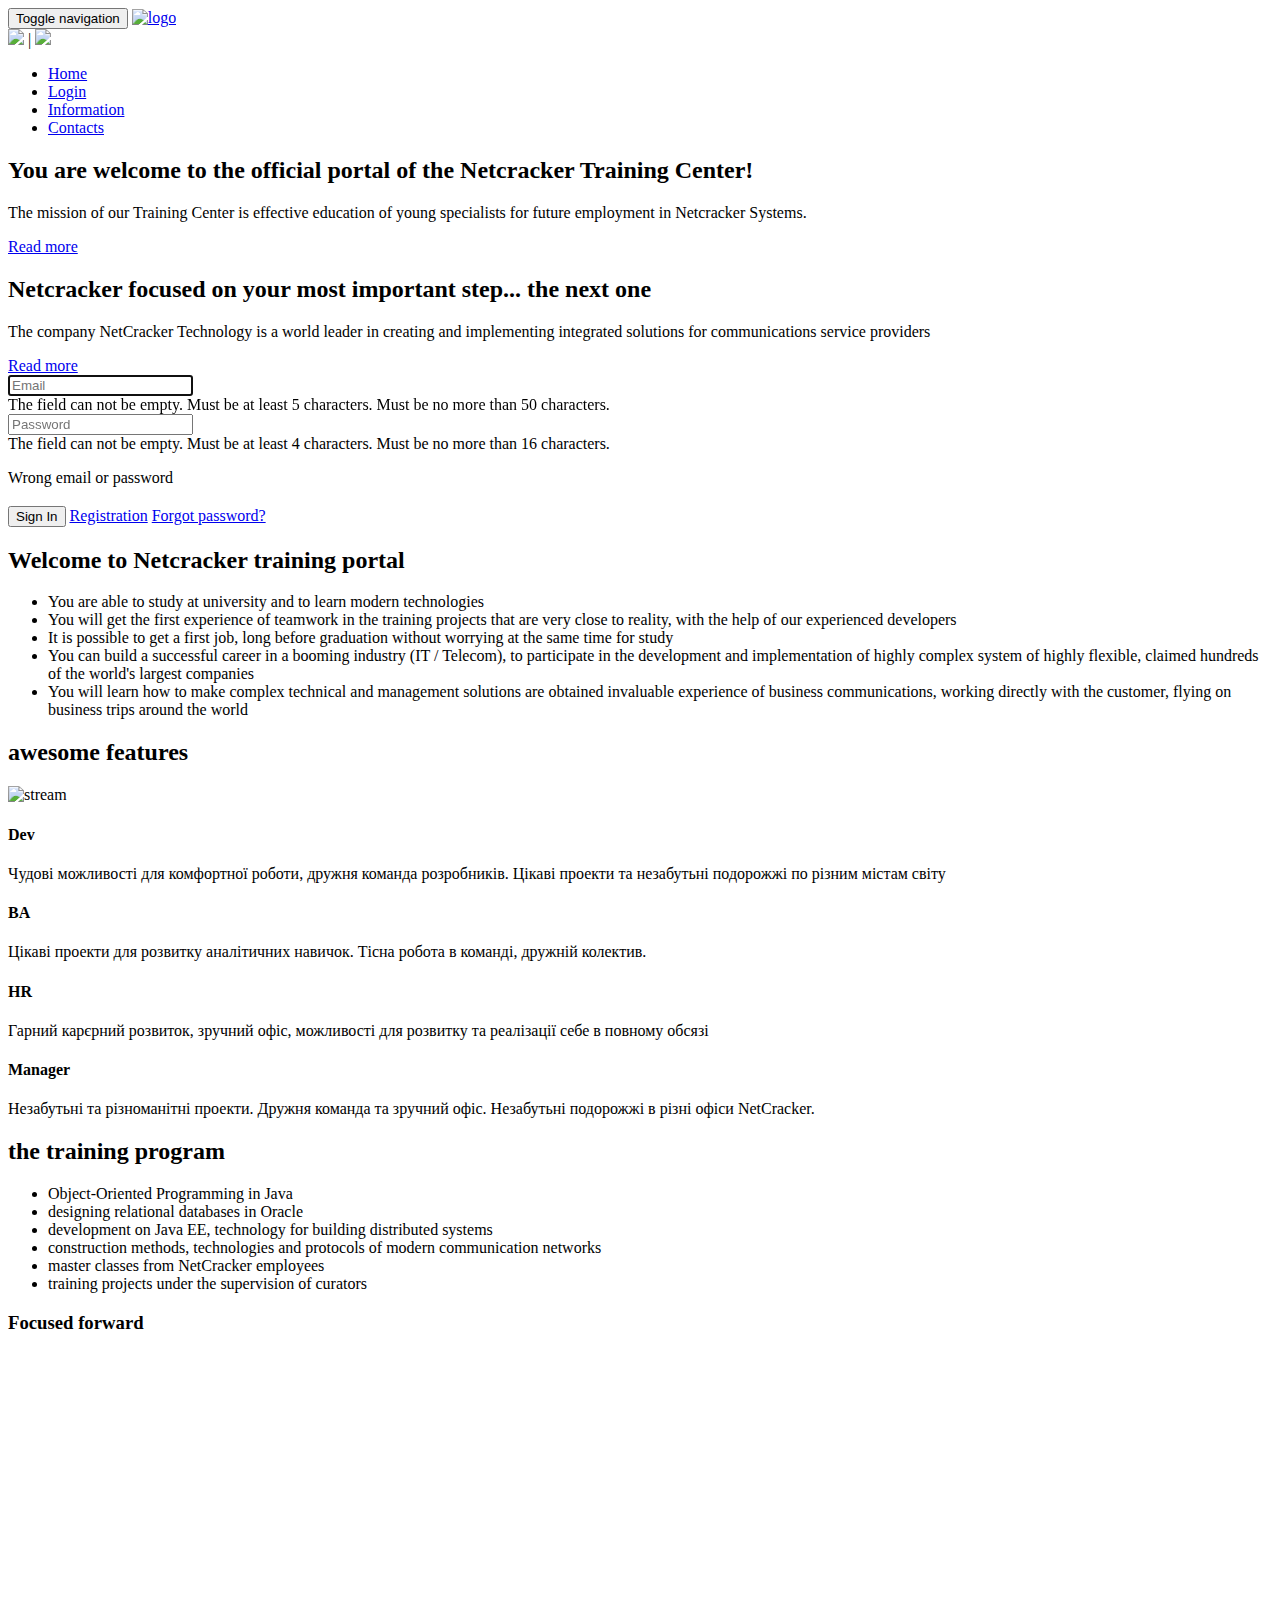
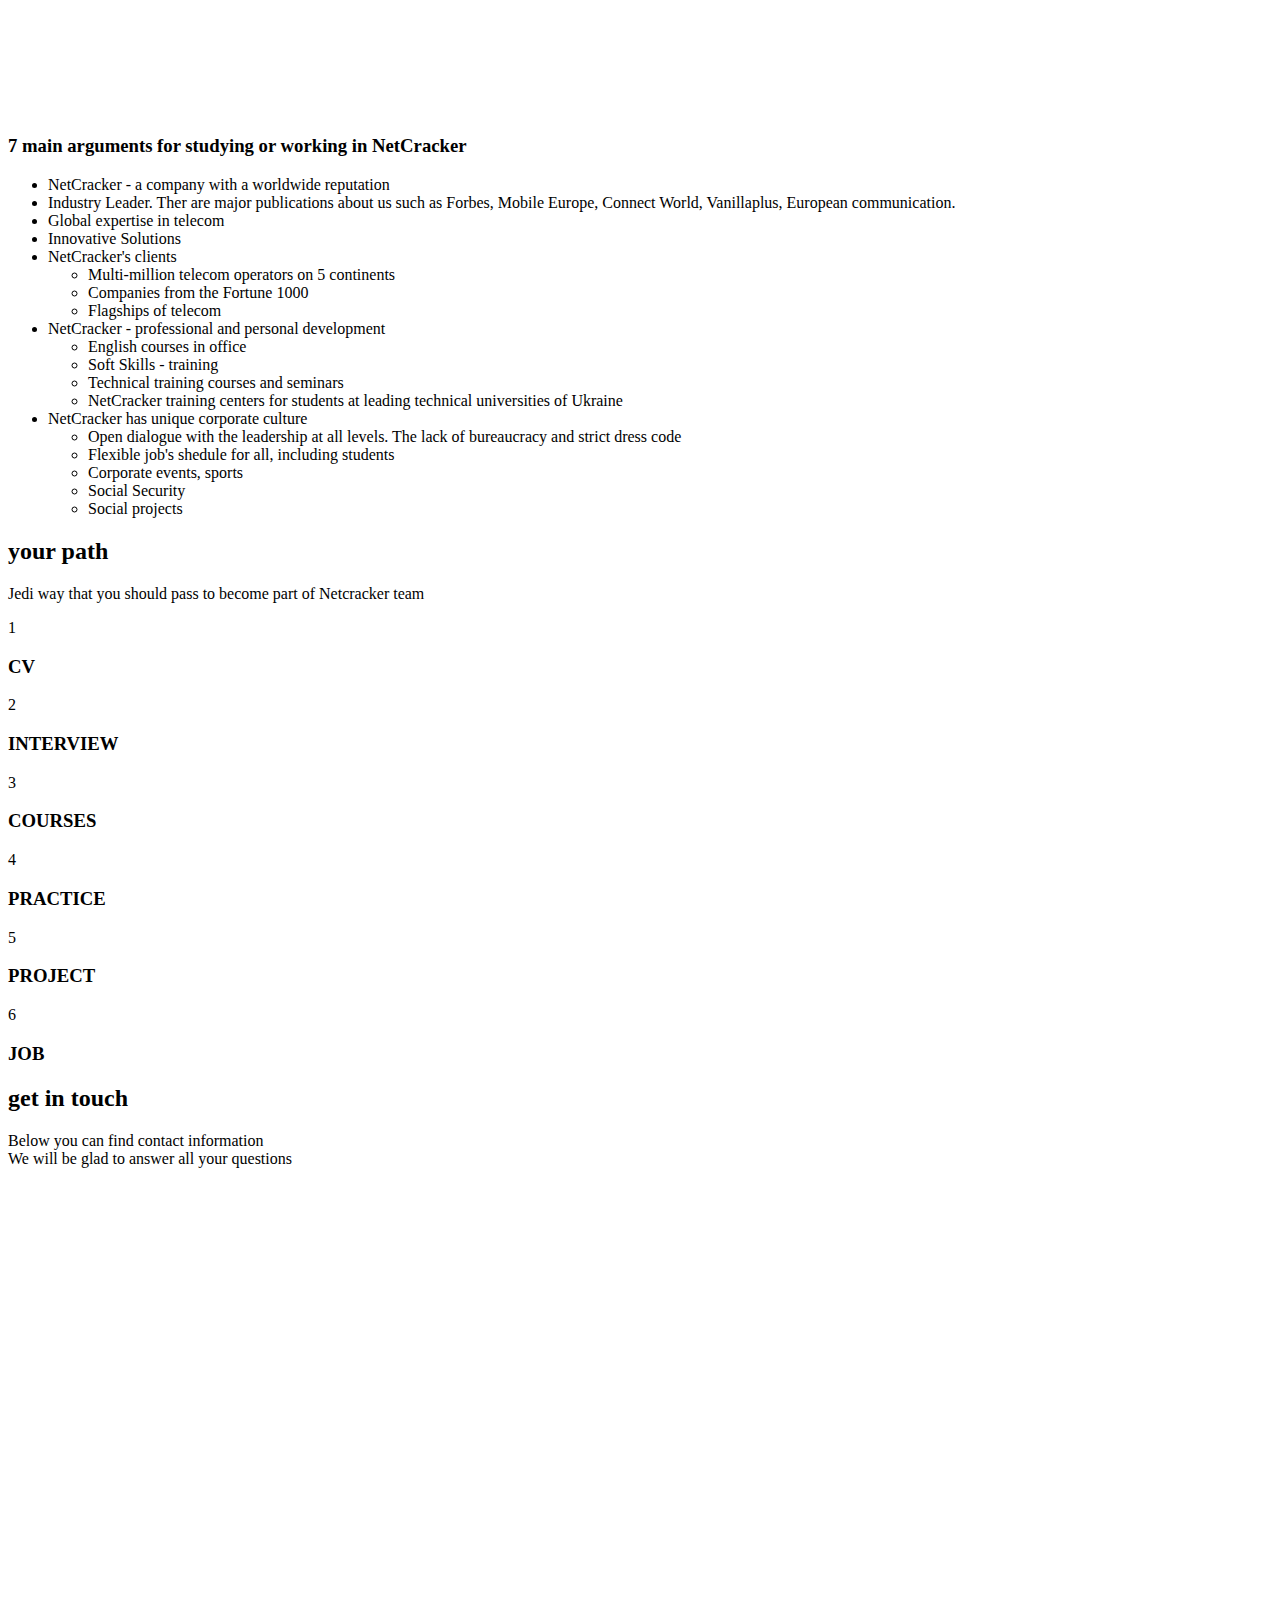
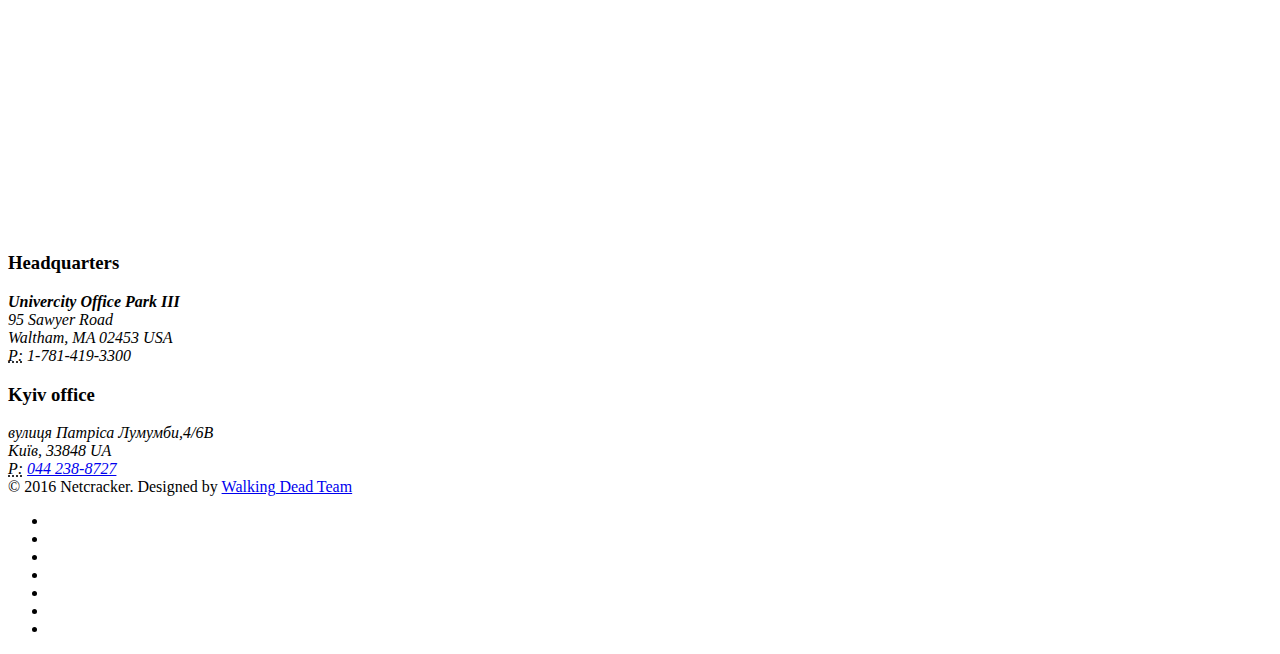
==== src/main/webapp/frontend/module/home/newMainPage/index.html @ eab8a32a "work front" ====
<!DOCTYPE html>
<html lang="en" ng-app="appMainPage">
<head>
    <meta http-equiv="Content-Type" content="text/html; charset=utf-8"/>
    <meta name="viewport" content="width=device-width, initial-scale=1.0">
    <title>Netcracker</title>
    <!--main-page-->
    <link rel="icon" type="image/png" sizes="32x32" href="/frontend/img/netcracker_icon.png"/>
    <link rel="stylesheet" type="text/css" href="/frontend/module/home/newMainPage/css/registration.css"/>
    <link href="https://fonts.googleapis.com/icon?family=Material+Icons" rel="stylesheet"/>
    <link href="/frontend/module/home/newMainPage/css/test/bootstrap.min.css" rel="stylesheet">
    <link href="/frontend/module/home/newMainPage/css/test/font-awesome.min.css" rel="stylesheet">
    <link href="/frontend/module/home/newMainPage/css/test/animate.min.css" rel="stylesheet">
    <link href="/frontend/module/home/newMainPage/css/test/owl.carousel.css" rel="stylesheet">
    <link href="/frontend/module/home/newMainPage/css/test/owl.transitions.css" rel="stylesheet">
    <link href="/frontend/module/home/newMainPage/css/test/prettyPhoto.css" rel="stylesheet">
    <link href="/frontend/module/home/newMainPage/css/test/main.css" rel="stylesheet">
    <link href="/frontend/module/home/newMainPage/css/test/responsive.css" rel="stylesheet">

    <!--[if lt IE 9]>
    <script src="/frontend/module/home/newMainPage/js/test/html5shiv.js"></script>
    <script src="/frontend/module/home/newMainPage/js/test/respond.min.js"></script>
    <![endif]-->
    <!--main-page-->
</head><!--/head-->

<style>
    .col-centered {
        float: none;
        margin: 0 auto;
    }
</style>

<body id="home" class="homepage">



<header id="header">
    <nav id="main-menu" class="navbar navbar-default navbar-fixed-top" role="banner">
        <div class="container">
            <div class="navbar-header">
                <button type="button" class="navbar-toggle" data-toggle="collapse" data-target=".navbar-collapse">
                    <span class="sr-only">Toggle navigation</span>
                    <span class="icon-bar"></span>
                    <span class="icon-bar"></span>
                    <span class="icon-bar"></span>
                </button>
                <a class="navbar-brand" style="padding: 0px;" href="/"><img src="/frontend/img/netcracker_logo2.png"
                                                                            style="width: 256px;height: 55px;"
                                                                            alt="logo"></a>
            </div>

            <div class="collapse navbar-collapse navbar-right">
                <a href="?lang=en"><img src="/frontend/img/en.png"></a> | <a href="?lang=uk"><img src="/frontend/img/ua.png"></a>
                <ul class="nav navbar-nav">
                    <li class="scroll active"><a href="#header">Home</a></li>
                    <li class="scroll"><a href="#cta">Login</a></li>
                    <li class="scroll"><a href="#about">Information</a></li>
                    <li class="scroll"><a href="#get-in-touch">Contacts</a></li>

                    <!--                    <sec:authorize access="isAuthenticated()">
                                            <li><a href="/logout">Log out</a></li>
                                        </sec:authorize>-->
                </ul>
            </div>
        </div><!--/.container-->
    </nav><!--/nav-->
</header><!--/header-->

<section id="main-slider">

    <div class="owl-carousel">
        <!--/.item-->
        <div class="item" style="background-image: url(/frontend/img/slider2.jpg);">
            <div class="slider-inner">
                <div class="container">
                    <div class="row">
                        <div class="col-sm-6">
                            <div class="carousel-content">
                                <h2>You are welcome to the official portal of the <span>Netcracker</span> Training
                                    Center! </h2>
                                <p>The mission of our Training Center is effective education of young specialists for
                                    future employment in Netcracker Systems.
                                </p>
                                <a class="btn btn-primary btn-lg" href="#about">Read more</a>
                            </div>
                        </div>
                    </div>
                </div>
            </div>
        </div>
        <!--/.item-->
        <div class="item" style="background-image: url(/frontend/img/slider1.jpg);">
            <div class="slider-inner">
                <div class="container">
                    <div class="row">
                        <div class="col-sm-6">
                            <div class="carousel-content">
                                <h2><span>Netcracker</span> focused on your most important step... the next one</h2>
                                <p>The company NetCracker Technology is a world leader in creating and implementing integrated solutions for communications service providers</p>
                                <a class="btn btn-primary btn-lg" href="#about">Read more</a>
                            </div>
                        </div>
                    </div>
                </div>
            </div>
        </div>

    </div><!--/.owl-carousel-->
</section><!--/#main-slider-->

<section id="cta" class="wow fadeIn">
    <div class="container">

        <div class="row ">
            <div class="col-lg-5 col-md-5 col-xs-12 col-sm-12 col-centered" ng-controller="authorizationController">


                <form name="authForm" role="form">
                    <div class="input-group">
                                                <span class="input-group-addon"><span
                                                        class="glyphicon glyphicon-user"></span></span>
                        <input ng-model="email" name="userEmail" class="form-control"
                               placeholder="Email"
                               required ng-minlength="5" ng-maxlength="50"
                               autofocus/>

                    </div>
                    <span ng-show="authForm.userEmail.$error.required" class="text-danger">The field can not be empty.</span>
                    <span ng-show="authForm.userEmail.$error.minlength" class="text-danger">Must be at least 5 characters.</span>
                    <span ng-show="authForm.userEmail.$error.maxlength" class="text-danger">Must be no more than 50 characters.</span>

                    <div class="input-group">
                                                <span class="input-group-addon"><span
                                                        class="glyphicon glyphicon-lock"></span></span>
                        <input ng-model="password" name="password" type="password"
                               class="form-control login-field  login-field-password"
                               placeholder="Password" ng-minlength="4" ng-maxlength="16"
                               required />
                    </div>
                    <span ng-show="authForm.password.$error.required" class="text-danger">The field can not be empty.</span>
                    <span ng-show="authForm.password.$error.minlength" class="text-danger">Must be at least 4 characters.</span>
                    <span ng-show="authForm.password.$error.maxlength" class="text-danger">Must be no more than 16 characters.</span>

                    <div ng-show="errorcredential">
                        <p class="alert-danger">Wrong email or password</p>
                    </div>
                    <!--
                                            <div>
                                                <p class="text-danger" ng-show="authsuccess">Authorisation Error</p>

                                                <div class="col-md-6 col-xs-8">
                                                    <a ng-click="recoverPassword()">Forget your password?</a>
                                                </div>
                                                <div class="col-md-6 col-xs-4">
                                                    <a ng-click="registration()">Register me</a>
                                                </div>
                                            </div>

                    -->
                    <button  style="margin-top: 3px;"
                             class="btn btn-lg btn-primary btn-block signbtn" type="submit" value="go" ng-disabled="authForm.$invalid"
                             ng-click="login()">Sign In
                    </button>



                    <a href="#slideDown" type="button" style="margin-top: 3px;"
                       class="btn btn-lg btn-primary btn-block regbut" >
                        Registration</a>

                    <a href="#slideForgotPass" class="passRec">Forgot password?</a>
                </form>



            </div>
        </div>

        <div class="col-lg-5 col-md-7 col-sm-12 col-xs-12 col-centered">
            <div id="slideDown"  style="display: none;" ng-controller="registrationController">
                <form name="registrationForm" role="form" style="margin-left: auto; margin-right: auto;">
                    <div id="messageRegistration"></div>
                    <div class="row container-fluid reg-head">
                        <div class="col-lg-6 col-md-8 col-sm-9 col-xs-9">
                            <h3 class="form-signin-heading">Registration</h3>
                        </div>
                        <div class="col-lg-6 col-md-4 col-sm-3 col-xs-3 closeClass" style="padding-top: 13px; color: rgb(110, 150, 190);">
                            <i class="material-icons closeico"><span class="closebtn">keyboard_arrow_up</span></i>
                        </div>
                    </div>

                    <div class="input-group">
                                                <span class="input-group-addon"><span
                                                        class="glyphicon glyphicon-user"></span></span>
                        <input ng-model="firstName" name="firstName" type="text" class="form-control"
                               ng-maxlength="15"
                               ng-minlength="2" ng-pattern="/^\w+$/" placeholder="First name" required
                               autofocus/>
                    </div>
                    <span ng-show="registrationForm.firstName.$error.required" class="text-danger">The field can not be empty.</span>
                    <span ng-show="registrationForm.firstName.$error.minlength" class="text-danger">Must be at least 2 characters.</span>
                    <span ng-show="registrationForm.firstName.$error.maxlength" class="text-danger">Password should be no more than 15 characters.</span>
                    <span ng-show="registrationForm.firstName.$error.pattern" class="text-danger">Can contain only numbers, letters and underscore(_).</span>
                    <div class="input-group">
                                                <span class="input-group-addon"><span
                                                        class="glyphicon glyphicon-user"></span></span>
                        <input ng-model="secondName" type="text" name="secondName" class="form-control"
                               ng-maxlength="15"
                               ng-minlength="2" ng-pattern="/^\w+$/" placeholder="Second name" required
                               autofocus/>
                    </div>
                    <span ng-show="registrationForm.secondName.$error.required" class="text-danger">The field can not be empty.</span>
                    <span ng-show="registrationForm.secondName.$error.minlength" class="text-danger">Must be at least 2 characters.</span>
                    <span ng-show="registrationForm.secondName.$error.maxlength" class="text-danger">Password should be no more than 15 characters.</span>
                    <span ng-show="registrationForm.secondName.$error.pattern" class="text-danger">Can contain only numbers, letters and underscore(_).</span>
                    <div class="input-group">
                                                <span class="input-group-addon"><span
                                                        class="glyphicon glyphicon-user"></span></span>
                        <input ng-model="lastName" name="lastName" type="text" class="form-control"
                               ng-maxlength="15" ng-minlength="2" ng-pattern="/^\w+$/"
                               placeholder="Last name" required autofocus/>
                    </div>
                    <span ng-show="registrationForm.lastName.$error.required" class="text-danger">The field can not be empty.</span>
                    <span ng-show="registrationForm.lastName.$error.minlength" class="text-danger">Must be at least 2 characters.</span>
                    <span ng-show="registrationForm.lastName.$error.maxlength" class="text-danger">Password should be no more than 15 characters.</span>
                    <span ng-show="registrationForm.lastName.$error.pattern" class="text-danger">Can contain only numbers, letters and underscore(_).</span>

                    <div ng-show="serverNotExist==true" class="text-danger">Your email address is invalid</div>
                    <div class="input-group">
                                                <span class="input-group-addon"><span
                                                        class="glyphicon glyphicon-envelope"></span></span>
                        <input ng-model="email" type="email" name="userEmail" class="form-control"
                               ng-pattern="/^[a-zA-Z0-9_.-]+@[a-zA-Z0-9-]+.[a-zA-Z0-9-.]{2,4}$/"
                               placeholder="Email" required
                               autofocus/>

                    </div>
                    <span ng-show="registrationForm.userEmail.$error.required" class="text-danger">The field can not be empty.</span>
                    <span ng-show="registrationForm.userEmail.$error.pattern" class="text-danger">Invalid email.</span>

                    <div class="input-group">
                                                <span class="input-group-addon"><span
                                                        class="glyphicon glyphicon-lock"></span></span>
                        <input ng-model="password" type="password" name="password" ng-maxlength="16"
                               ng-minlength="4" class="form-control form-control login-field  login-field-password" ng-pattern="/^\w+$/"
                               placeholder="Password" required/>
                    </div>
                    <span ng-show="registrationForm.password.$error.required" class="text-danger">The field can not be empty.</span>
                    <span ng-show="registrationForm.password.$error.minlength" class="text-danger">Must be at least 4 characters.</span>
                    <span ng-show="registrationForm.password.$error.maxlength" class="text-danger">Password should be no more than 16 characters.</span>
                    <span ng-show="registrationForm.password.$error.pattern" class="text-danger">Can contain only numbers and letters.</span>
                    <!--                 <p>
                                         <div ng-show="userExist">
                                     <p class="alert-danger">User with this email already exist</p>
                 -->

                    <button  class="btn btn-lg btn-primary btn-block" style="margin-top: 10px;" value="go"
                             ng-click="registerStudent()" ng-disabled="registrationForm.$invalid">Register</button>
                </form>
            </div>
        </div>

        <div class="col-lg-5 col-md-7 col-sm-12 col-xs-12 col-centered">
            <div id="slideForgotPass" class="recovery"  style="display: none;" ng-controller="recoverRequestPageController">

                <form role="form">
                    <div id="passwordRecoveryMessage"></div>
                    <div class="row container-fluid recovery-head">
                        <div class="col-lg-8 col-md-8 col-sm-9 col-xs-9">
                            <h3 class="form-signin-heading">Recover password</h3>
                        </div>
                        <div class="col-lg-4 col-md-4 col-sm-3 col-xs-3 ">
                            <i class="material-icons closeico" style="padding-top: 13px; color: rgb(110, 150, 190); cursor: pointer;">
                                <span class="closePass">keyboard_arrow_up</span></i>
                        </div>
                    </div>



<!--
                    <input id="userMail" name="email" class="form-control" type="text" value=""
                           placeholder="Email address">
                    <div class="correct-email"></div>.-->

                        <input ng-model="email" type="text" class="form-control" placeholder="Email" required
                               autofocus/>
                    <p class="alert-danger" ng-show="userExist">User with this email not found</p>
                    <p>

                    <button type="button" style="margin-top: 10px;" class="btn btn-lg btn-primary btn-block" value="go"
                            ng-click="sendEmail()">
                        Recover password</button>
<!--
                        <button type="button" class="btn btn-labeled btn-info" value="go"
                                ng-click="sendEmail()">
                            <span class="btn-label"><i class="glyphicon glyphicon-ok"></i></span>Recover password
                        </button>-->
                </form>

            </div>
        </div>

    </div>
</section><!--/#cta-->

<section id="about">
    <div class="container">

        <div class="section-header">
            <h2 class="section-title text-center wow fadeInDown">Welcome to Netcracker training portal</h2>
            <p class="text-center wow fadeInDown">

            <ul>
                <li>You are able to study at university and to learn modern technologies</li>
                <li>You will get the first experience of teamwork in the training projects that are very close to reality, with the help of our experienced developers</li>
                <li>It is possible to get a first job, long before graduation without worrying at the same time for study</li>
                <li>You can build a successful career in a booming industry (IT / Telecom), to participate in the development and implementation of highly complex system of highly flexible, claimed hundreds of the world's largest companies</li>
                <li>You will learn how to make complex technical and management solutions are obtained invaluable experience of business communications, working directly with the customer, flying on business trips around the world</li>
            </ul>
            </p>
        </div>


        <section id="features">
            <div class="container">
                <div class="section-header">
                    <h2 class="section-title text-center wow fadeInDown">awesome features</h2>
                </div>
                <div class="row">
                    <div class="col-lg-4 wow fadeInLeft">
                        <img class="img-responsive" src="/frontend/img/netcracker_stream.png" alt="stream">
                    </div>
                    <div class="col-sm-6">
                        <div class="media service-box wow fadeInRight">
                            <div class="pull-left">
                                <i class="fa fa-line-chart"></i>
                            </div>
                            <div class="media-body">
                                <h4 class="media-heading">Dev</h4>
                                <p>Чудові можливості для комфортної роботи, дружня команда розробників. Цікаві проекти
                                    та незабутьні подорожжі по різним містам світу</p>
                            </div>
                        </div>

                        <div class="media service-box wow fadeInRight">
                            <div class="pull-left">
                                <i class="fa fa-cubes"></i>
                            </div>
                            <div class="media-body">
                                <h4 class="media-heading">BA</h4>
                                <p>Цікаві проекти для розвитку аналітичних навичок. Тісна робота в команді, дружній
                                    колектив.</p>
                            </div>
                        </div>

                        <div class="media service-box wow fadeInRight">
                            <div class="pull-left">
                                <i class="fa fa-pie-chart"></i>
                            </div>
                            <div class="media-body">
                                <h4 class="media-heading">HR</h4>
                                <p>Гарний карєрний розвиток, зручний офіс, можливості для розвитку та реалізації себе
                                    в повному обсязі</p>
                            </div>
                        </div>

                        <div class="media service-box wow fadeInRight">
                            <div class="pull-left">
                                <i class="fa fa-pie-chart"></i>
                            </div>
                            <div class="media-body">
                                <h4 class="media-heading">Manager</h4>
                                <p>Незабутьні та різноманітні проекти. Дружня команда та зручний офіс. Незабутьні
                                    подорожжі в різні офіси NetCracker.</p>
                            </div>
                        </div>
                    </div>
                </div>
            </div>
        </section>


        <div class="section-header">
            <h2 class="section-title text-center wow fadeInDown">the training program</h2>
            <p class="text-center wow fadeInDown">
            <ul>
                <li>Object-Oriented Programming in Java</li>
                <li>designing relational databases in Oracle</li>
                <li>development on Java EE, technology for building distributed systems</li>
                <li>construction methods, technologies and protocols of modern communication networks</li>
                <li>master classes from NetCracker employees</li>
                <li>training projects under the supervision of curators</li>
            </ul>
            </p>
        </div>

        <div class="row">
            <div class="col-sm-6 wow fadeInLeft">
                <h3 class="column-title">Focused forward</h3>
                <!-- 16:9 aspect ratio -->
                <div class="embed-responsive embed-responsive-16by9">
                    <iframe src="http://embed.wistia.com/deliveries/67c278bea45da3e1984cd01c4cecf4ca4b9a3467/file.mp4?autoPlay=true"
                            allowtransparency="true" frameborder="0" scrolling="no" class="wistia_embed"
                            name="wistia_embed"
                            id="video" allowfullscreen mozallowfullscreen webkitallowfullscreen oallowfullscreen
                            msallowfullscreen width="640" height="360">
                    </iframe>

                </div>
            </div>

            <div class="col-sm-6 wow fadeInRight">
                <h3 class="column-title">7 main arguments for studying or working in NetCracker</h3>
                <p>

                <ul>
                    <li>NetCracker - a company with a worldwide reputation</li>
                    <li>Industry Leader. Ther are major publications about us such as Forbes, Mobile Europe, Connect World, Vanillaplus, European communication.</li>
                    <li>Global expertise in telecom</li>
                    <li>Innovative Solutions</li>
                    <li>NetCracker's clients</li>
                    <ul>
                        <li>Multi-million telecom operators on 5 continents</li>
                        <li>Companies from the Fortune 1000</li>
                        <li>Flagships of telecom</li>
                    </ul>
                    <li>NetCracker - professional and personal development</li>
                    <ul>
                        <li>English courses in office</li>
                        <li>Soft Skills - training</li>
                        <li>Technical training courses and seminars</li>
                        <li>NetCracker training centers for students at leading technical universities of Ukraine</li>
                    </ul>
                    <li>NetCracker has unique corporate culture</li>
                    <ul>
                        <li>Open dialogue with the leadership at all levels. The lack of bureaucracy and strict dress code</li>
                        <li>Flexible job's shedule for all, including students</li>
                        <li>Corporate events, sports</li>
                        <li>Social Security</li>
                        <li>Social projects</li>
                    </ul>
                </ul>
            </div>
        </div>
    </div>
</section><!--/#about-->

<section id="work-process">
    <div class="container">
        <div class="section-header">
            <h2 class="section-title text-center wow fadeInDown">your path</h2>
            <p class="text-center wow fadeInDown">Jedi way that you should pass to become part of Netcracker team</p>
        </div>

        <div class="row text-center">
            <div class="col-md-2 col-md-4 col-xs-6">
                <div class="wow fadeInUp" data-wow-duration="400ms" data-wow-delay="0ms">
                    <div class="icon-circle">
                        <span>1</span>
                        <i class="fa fa-file-text fa-2x"></i>
                    </div>
                    <h3>CV</h3>
                </div>
            </div>
            <div class="col-md-2 col-md-4 col-xs-6">
                <div class="wow fadeInUp" data-wow-duration="400ms" data-wow-delay="100ms">
                    <div class="icon-circle">
                        <span>2</span>
                        <i class="fa fa-bullhorn fa-2x"></i>
                    </div>
                    <h3>INTERVIEW</h3>
                </div>
            </div>
            <div class="col-md-2 col-md-4 col-xs-6">
                <div class="wow fadeInUp" data-wow-duration="400ms" data-wow-delay="200ms">
                    <div class="icon-circle">
                        <span>3</span>
                        <i class="fa fa-graduation-cap fa-2x"></i>
                    </div>
                    <h3>COURSES</h3>
                </div>
            </div>
            <div class="col-md-2 col-md-4 col-xs-6">
                <div class="wow fadeInUp" data-wow-duration="400ms" data-wow-delay="300ms">
                    <div class="icon-circle">
                        <span>4</span>
                        <i class="fa fa-users fa-2x"></i>
                    </div>
                    <h3>PRACTICE</h3>
                </div>
            </div>
            <div class="col-md-2 col-md-4 col-xs-6">
                <div class="wow fadeInUp" data-wow-duration="400ms" data-wow-delay="400ms">
                    <div class="icon-circle">
                        <span>5</span>
                        <i class="fa fa-cubes fa-2x"></i>
                    </div>
                    <h3>PROJECT</h3>
                </div>
            </div>
            <div class="col-md-2 col-md-4 col-xs-6">
                <div class="wow fadeInUp" data-wow-duration="400ms" data-wow-delay="500ms">
                    <div class="icon-circle">
                        <span>6</span>
                        <i class="fa fa-space-shuttle fa-2x"></i>
                    </div>
                    <h3>JOB</h3>
                </div>
            </div>
        </div>
    </div>
</section><!--/#work-process-->

<section id="get-in-touch">
    <div class="container">
        <div class="section-header">
            <h2 class="section-title text-center wow fadeInDown">get in touch</h2>
            <p class="text-center wow fadeInDown">Below you can find contact information<br>We will be glad to answer all your questions</p>
        </div>
    </div>
</section><!--/#get-in-touch-->

<section id="contact">
    <div id="google-map" style="height:650px" data-latitude="50.420467" data-longitude="30.529028"></div>
    <div class="container-wrapper">
        <div class="container">
            <div class="row">
                <div class="col-sm-4 col-sm-offset-8">
                    <div class="contact-form">
                        <h3>Headquarters</h3>

                        <address>
                            <strong>Univercity Office Park III</strong><br>
                            95 Sawyer Road<br>
                            Waltham, MA 02453 USA<br>
                            <abbr title="Phone">P:</abbr> 1-781-419-3300
                        </address>

                    </div>

                    <div class="contact-form">
                        <h3>Kyiv office</h3>

                        <address>
                            вулиця Патріса Лумумби,4/6В<br>
                            Київ, 33848 UA<br>
                            <abbr title="Phone">P:</abbr> <a href="tel:+380442388727">044 238-8727</a>
                        </address>

                    </div>


                </div>
            </div>
        </div>
    </div>
</section><!--/#bottom-->

<footer id="footer">
    <div class="container">
        <div class="row">
            <div class="col-sm-6">
                &copy; 2016 Netcracker. Designed by <a target="_blank" href="http://nc-training.tk/"
                                                       title="Walking Dead Team">Walking Dead Team</a>
            </div>
            <div class="col-sm-6">
                <ul class="social-icons">
                    <li><a href="https://www.facebook.com/NetCrackerTech/"><i class="fa fa-facebook"></i></a></li>
                    <li><a href="https://twitter.com/netcrackertech"><i class="fa fa-twitter"></i></a></li>
                    <li><a href="https://plus.google.com/112244362035655933650/about"><i class="fa fa-google-plus"></i></a>
                    </li>
                    <li><a href="https://www.flickr.com/photos/tags/netcracker/"><i class="fa fa-flickr"></i></a></li>
                    <li><a href="https://www.youtube.com/user/SmartRevenue"><i class="fa fa-youtube"></i></a></li>
                    <li><a href="https://ru.linkedin.com/company/netcracker"><i class="fa fa-linkedin"></i></a></li>
                    <li><a href="https://github.com/TheWalkingDeadTeam/TheWalkingDeadProject"><i
                            class="fa fa-github"></i></a></li>
                </ul>
            </div>
        </div>
    </div>
</footer><!--/#footer-->

<script src="/frontend/angular-1.5.5/angular.js"></script>
<script src="/frontend/angular-1.5.5/angular-route.js"></script>
<script src="/frontend/angular-1.5.5/angular-resource.js"></script>
<script src="/frontend/angular-1.5.5/angularjs-datetime-picker.js"></script>
<script src="/frontend/angular-1.5.5/angular-sanitize.min.js"></script>
<script src="/frontend/angular-1.5.5/angular-messages.min.js"></script>
<script type='text/javascript' src='/frontend/loading-bar/build/loading-bar.min.js'></script>
<script src="/frontend/module/home/newMainPage/appMainPage.js"></script>




<!--mainPage-->
<script src="http://code.jquery.com/jquery-latest.js"></script>
<script src="http://maps.google.com/maps/api/js?sensor=true"></script>
<script src="/frontend/module/home/newMainPage/js/test/bootstrap.min.js"></script>
<script src="/frontend/module/home/newMainPage/js/test/owl.carousel.min.js"></script>
<script src="/frontend/module/home/newMainPage/js/test/mousescroll.js"></script>
<script src="/frontend/module/home/newMainPage/js/test/smoothscroll.js"></script>
<script src="/frontend/module/home/newMainPage/js/test/jquery.prettyPhoto.js"></script>
<script src="/frontend/module/home/newMainPage/js/test/jquery.isotope.min.js"></script>
<script src="/frontend/module/home/newMainPage/js/test/jquery.inview.min.js"></script>
<script src="/frontend/module/home/newMainPage/js/test/wow.min.js"></script>
<script src="/frontend/module/home/newMainPage/js/test/main.js"></script>
<script src="/frontend/module/home/newMainPage/js/registration-slide.js"></script>
<script src="/frontend/module/home/newMainPage/js/login.js"></script>
<script src="/frontend/module/home/newMainPage/js/logout.js"></script>
<script src="/frontend/module/home/newMainPage/js/registration.js"></script>
<script src="/frontend/module/home/newMainPage/js/passwordRecovery.js"></script>
<script src="/frontend/module/home/newMainPage/js/hideShowPassword.min.js"></script>
<!--mainPage-->

<!--registration-->
<script src="/frontend/module/home/registration/registration.js" type="text/javascript"></script>
<script src="/frontend/module/home/registration/registrationController.js" type="text/javascript"></script>
<script src="/frontend/module/home/registration/registrationService.js" type="text/javascript"></script>

<!--authorization-->
<script src="/frontend/module/home/authorization/authorization.js" type="text/javascript"></script>
<script src="/frontend/module/home/authorization/authorizationController.js" type="text/javascript"></script>
<script src="/frontend/module/home/authorization/authorizationService.js" type="text/javascript"></script>

<!--recoverRequestPassword-->
<script src="/frontend/module/home/recoverRequestPage/recoverRequestPage.js" type="text/javascript"></script>
<script src="/frontend/module/home/recoverRequestPage/recoverRequestPageController.js" type="text/javascript"></script>
<script src="/frontend/module/home/recoverRequestPage/recoverRequestPageService.js" type="text/javascript"></script>

<!--recoverPasswordPage-->
<script src="/frontend/module/home/recoverPasswordPage/recoverPasswordPage.js" type="text/javascript"></script>
<script src="/frontend/module/home/recoverPasswordPage/recoverPasswordPageController.js" type="text/javascript"></script>
<script src="/frontend/module/home/recoverPasswordPage/recoverPasswordPageService.js" type="text/javascript"></script>

</body>
</html>
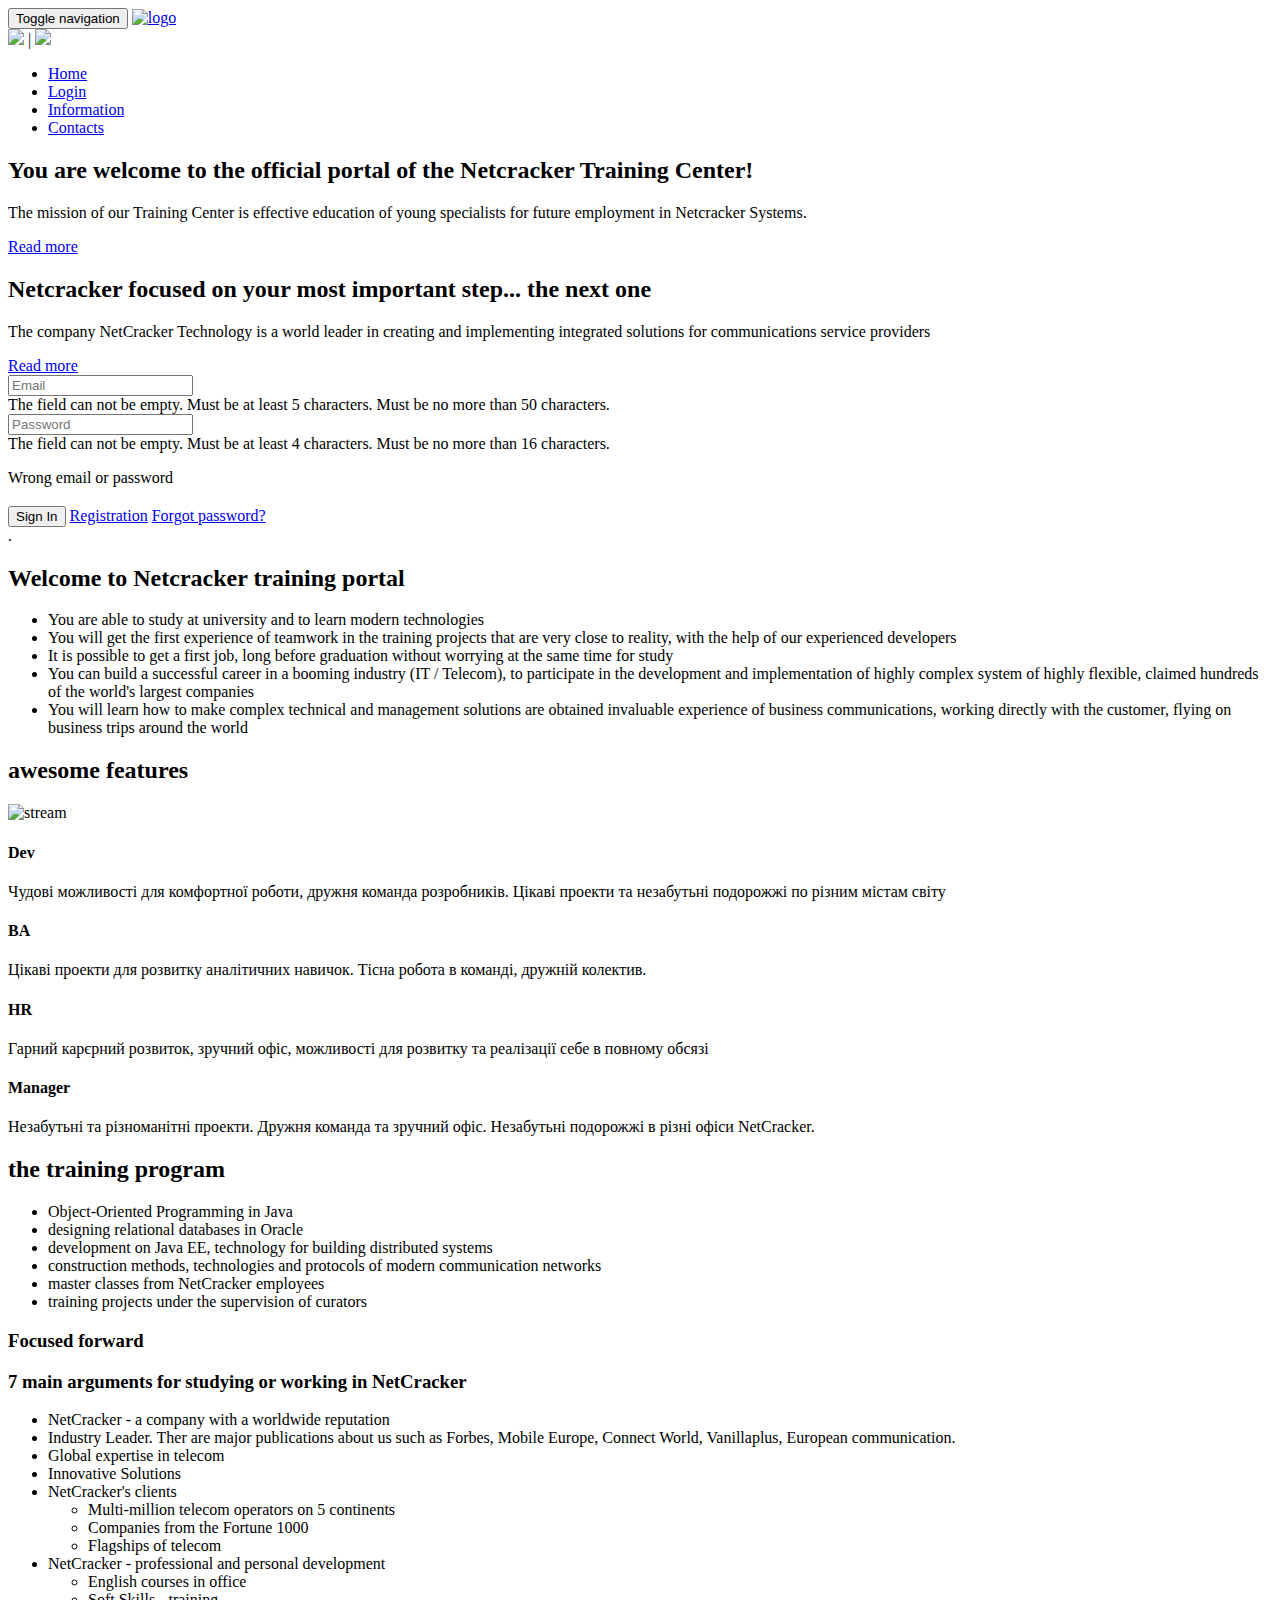
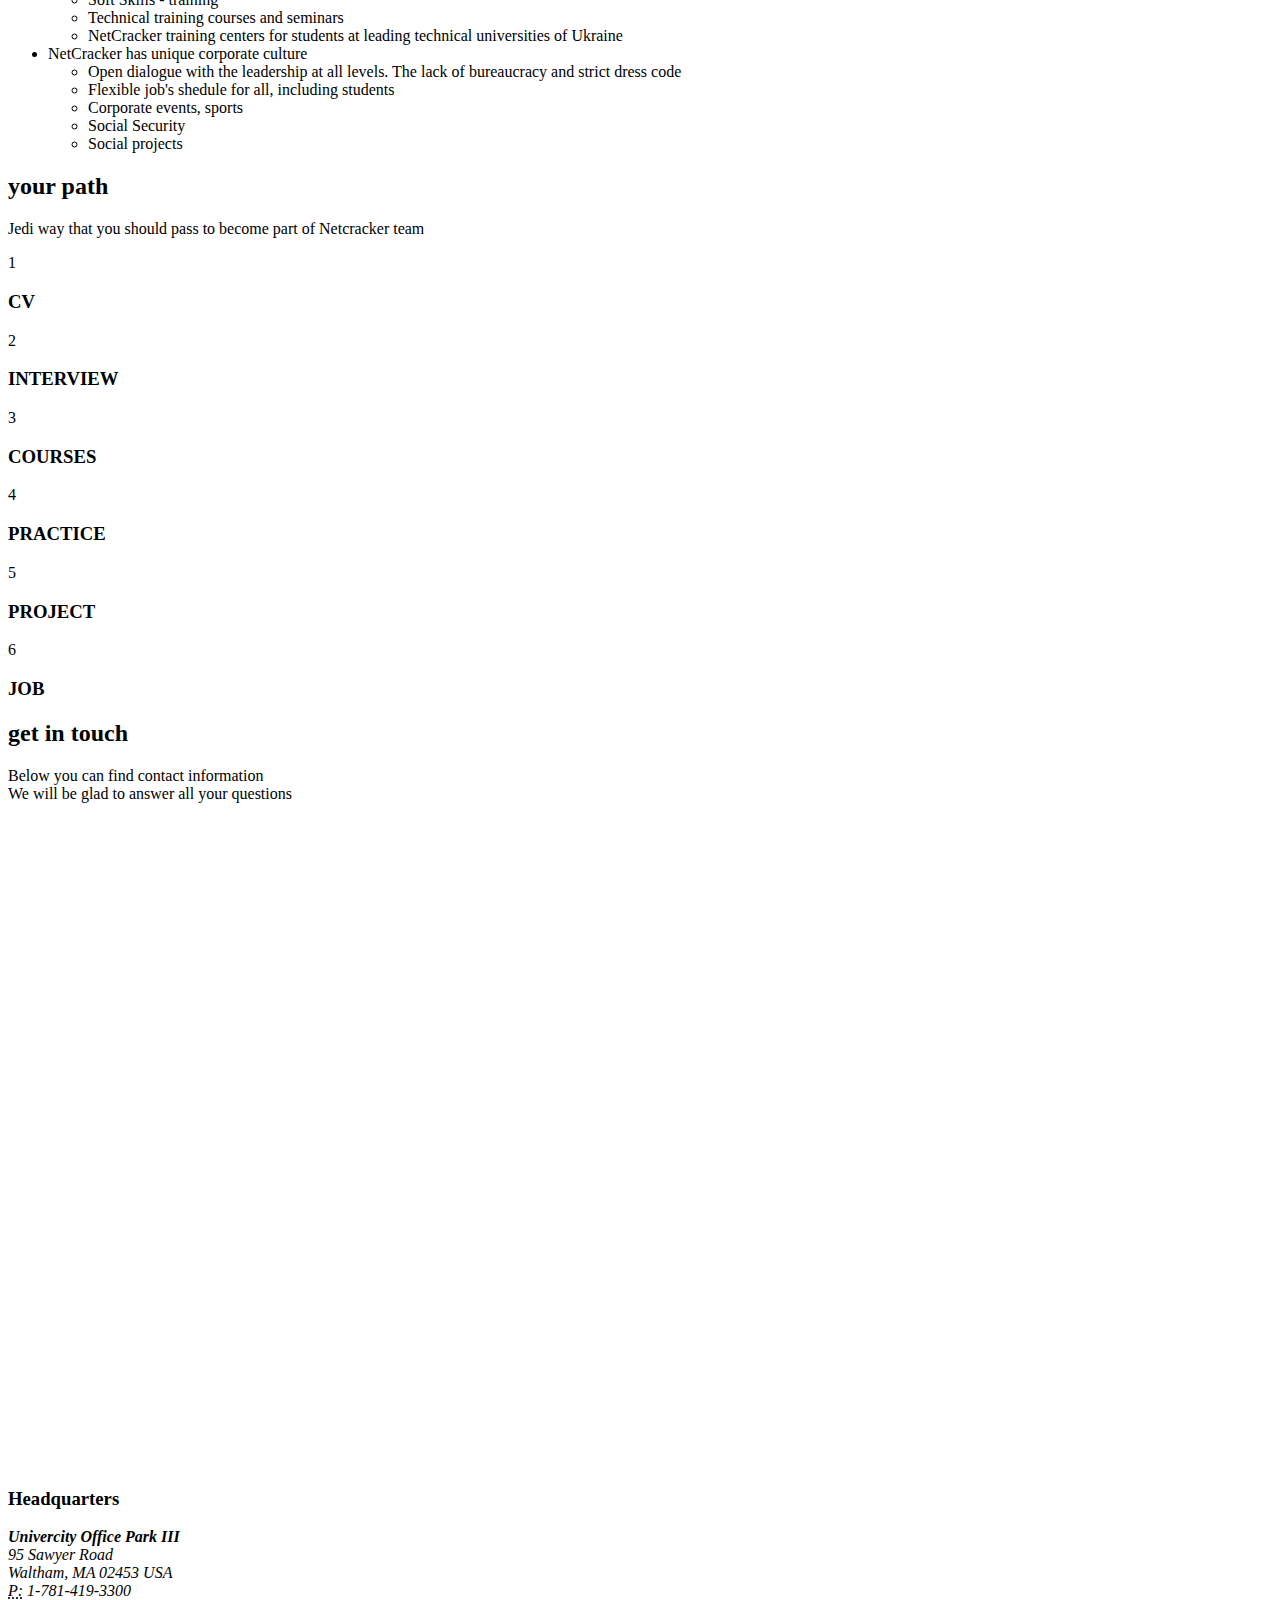
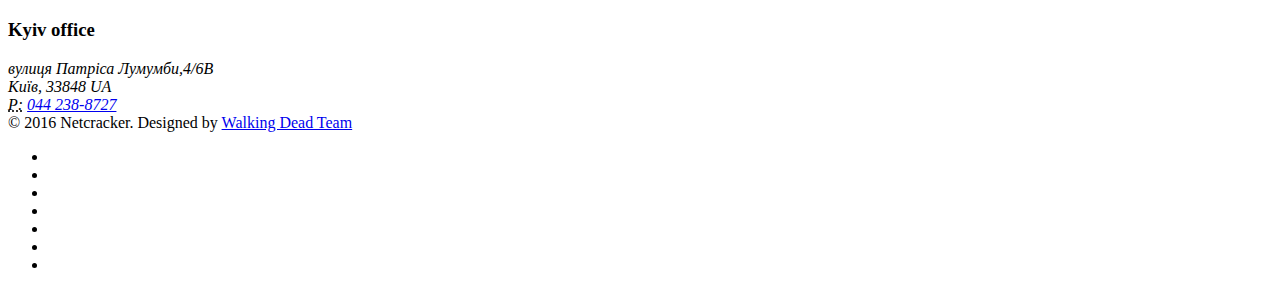
==== commit 9634c994: "add hide notifications after timeout" ====
--- a/src/main/webapp/frontend/module/home/newMainPage/index.html
+++ b/src/main/webapp/frontend/module/home/newMainPage/index.html
@@ -111,7 +111,7 @@
 
 <section id="cta" class="wow fadeIn">
     <div class="container">
-
+        <!--Authorization-->
         <div class="row ">
             <div class="col-lg-5 col-md-5 col-xs-12 col-sm-12 col-centered" ng-controller="authorizationController">
 
@@ -123,12 +123,12 @@
                         <input ng-model="email" name="userEmail" class="form-control"
                                placeholder="Email"
                                required ng-minlength="5" ng-maxlength="50"
-                               autofocus/>
-
-                    </div>
-                    <span ng-show="authForm.userEmail.$error.required" class="text-danger">The field can not be empty.</span>
-                    <span ng-show="authForm.userEmail.$error.minlength" class="text-danger">Must be at least 5 characters.</span>
-                    <span ng-show="authForm.userEmail.$error.maxlength" class="text-danger">Must be no more than 50 characters.</span>
+                               />
+
+                    </div>
+                    <span ng-show="authForm.userEmail.$touched && authForm.userEmail.$error.required" class="text-danger">The field can not be empty.</span>
+                    <span ng-show="authForm.userEmail.$touched && authForm.userEmail.$error.minlength" class="text-danger">Must be at least 5 characters.</span>
+                    <span ng-show="authForm.userEmail.$touched && authForm.userEmail.$error.maxlength" class="text-danger">Must be no more than 50 characters.</span>
 
                     <div class="input-group">
                                                 <span class="input-group-addon"><span
@@ -138,9 +138,9 @@
                                placeholder="Password" ng-minlength="4" ng-maxlength="16"
                                required />
                     </div>
-                    <span ng-show="authForm.password.$error.required" class="text-danger">The field can not be empty.</span>
-                    <span ng-show="authForm.password.$error.minlength" class="text-danger">Must be at least 4 characters.</span>
-                    <span ng-show="authForm.password.$error.maxlength" class="text-danger">Must be no more than 16 characters.</span>
+                    <span ng-show="authForm.password.$touched && authForm.password.$error.required" class="text-danger">The field can not be empty.</span>
+                    <span ng-show="authForm.password.$touched && authForm.password.$error.minlength" class="text-danger">Must be at least 4 characters.</span>
+                    <span ng-show="authForm.password.$touched && authForm.password.$error.maxlength" class="text-danger">Must be no more than 16 characters.</span>
 
                     <div ng-show="errorcredential">
                         <p class="alert-danger">Wrong email or password</p>
@@ -176,11 +176,12 @@
 
             </div>
         </div>
-
-        <div class="col-lg-5 col-md-7 col-sm-12 col-xs-12 col-centered">
-            <div id="slideDown"  style="display: none;" ng-controller="registrationController">
+        <!--Authorization-->
+        <!--Registration-->
+        <div class="col-lg-5 col-md-7 col-sm-12 col-xs-12 col-centered" ng-controller="registrationController">
+            <div class="alert alert-success" ng-show="showSuccessRegistration" ng-bind="successRegistrationMessage"></div>
+            <div id="slideDown"  style="display: none;">
                 <form name="registrationForm" role="form" style="margin-left: auto; margin-right: auto;">
-                    <div id="messageRegistration"></div>
                     <div class="row container-fluid reg-head">
                         <div class="col-lg-6 col-md-8 col-sm-9 col-xs-9">
                             <h3 class="form-signin-heading">Registration</h3>
@@ -196,35 +197,35 @@
                         <input ng-model="firstName" name="firstName" type="text" class="form-control"
                                ng-maxlength="15"
                                ng-minlength="2" ng-pattern="/^\w+$/" placeholder="First name" required
-                               autofocus/>
-                    </div>
-                    <span ng-show="registrationForm.firstName.$error.required" class="text-danger">The field can not be empty.</span>
-                    <span ng-show="registrationForm.firstName.$error.minlength" class="text-danger">Must be at least 2 characters.</span>
-                    <span ng-show="registrationForm.firstName.$error.maxlength" class="text-danger">Password should be no more than 15 characters.</span>
-                    <span ng-show="registrationForm.firstName.$error.pattern" class="text-danger">Can contain only numbers, letters and underscore(_).</span>
+                               />
+                    </div>
+                    <span ng-show="registrationForm.firstName.$touched && registrationForm.firstName.$error.required" class="text-danger">The field can not be empty.</span>
+                    <span ng-show="registrationForm.firstName.$touched && registrationForm.firstName.$error.minlength" class="text-danger">Must be at least 2 characters.</span>
+                    <span ng-show="registrationForm.firstName.$touched && registrationForm.firstName.$error.maxlength" class="text-danger">Password should be no more than 15 characters.</span>
+                    <span ng-show="registrationForm.firstName.$touched && registrationForm.firstName.$error.pattern" class="text-danger">Can contain only numbers, letters and underscore(_).</span>
                     <div class="input-group">
                                                 <span class="input-group-addon"><span
                                                         class="glyphicon glyphicon-user"></span></span>
                         <input ng-model="secondName" type="text" name="secondName" class="form-control"
                                ng-maxlength="15"
                                ng-minlength="2" ng-pattern="/^\w+$/" placeholder="Second name" required
-                               autofocus/>
-                    </div>
-                    <span ng-show="registrationForm.secondName.$error.required" class="text-danger">The field can not be empty.</span>
-                    <span ng-show="registrationForm.secondName.$error.minlength" class="text-danger">Must be at least 2 characters.</span>
-                    <span ng-show="registrationForm.secondName.$error.maxlength" class="text-danger">Password should be no more than 15 characters.</span>
-                    <span ng-show="registrationForm.secondName.$error.pattern" class="text-danger">Can contain only numbers, letters and underscore(_).</span>
+                               />
+                    </div>
+                    <span ng-show="registrationForm.secondName.$touched && registrationForm.secondName.$error.required" class="text-danger">The field can not be empty.</span>
+                    <span ng-show="registrationForm.secondName.$touched && registrationForm.secondName.$error.minlength" class="text-danger">Must be at least 2 characters.</span>
+                    <span ng-show="registrationForm.secondName.$touched && registrationForm.secondName.$error.maxlength" class="text-danger">Password should be no more than 15 characters.</span>
+                    <span ng-show="registrationForm.secondName.$touched && registrationForm.secondName.$error.pattern" class="text-danger">Can contain only numbers, letters and underscore(_).</span>
                     <div class="input-group">
                                                 <span class="input-group-addon"><span
                                                         class="glyphicon glyphicon-user"></span></span>
                         <input ng-model="lastName" name="lastName" type="text" class="form-control"
                                ng-maxlength="15" ng-minlength="2" ng-pattern="/^\w+$/"
-                               placeholder="Last name" required autofocus/>
-                    </div>
-                    <span ng-show="registrationForm.lastName.$error.required" class="text-danger">The field can not be empty.</span>
-                    <span ng-show="registrationForm.lastName.$error.minlength" class="text-danger">Must be at least 2 characters.</span>
-                    <span ng-show="registrationForm.lastName.$error.maxlength" class="text-danger">Password should be no more than 15 characters.</span>
-                    <span ng-show="registrationForm.lastName.$error.pattern" class="text-danger">Can contain only numbers, letters and underscore(_).</span>
+                               placeholder="Last name" required />
+                    </div>
+                    <span ng-show="registrationForm.lastName.$touched && registrationForm.lastName.$error.required" class="text-danger">The field can not be empty.</span>
+                    <span ng-show="registrationForm.lastName.$touched && registrationForm.lastName.$error.minlength" class="text-danger">Must be at least 2 characters.</span>
+                    <span ng-show="registrationForm.lastName.$touched && registrationForm.lastName.$error.maxlength" class="text-danger">Password should be no more than 15 characters.</span>
+                    <span ng-show="registrationForm.lastName.$touched && registrationForm.lastName.$error.pattern" class="text-danger">Can contain only numbers, letters and underscore(_).</span>
 
                     <div ng-show="serverNotExist==true" class="text-danger">Your email address is invalid</div>
                     <div class="input-group">
@@ -233,11 +234,11 @@
                         <input ng-model="email" type="email" name="userEmail" class="form-control"
                                ng-pattern="/^[a-zA-Z0-9_.-]+@[a-zA-Z0-9-]+.[a-zA-Z0-9-.]{2,4}$/"
                                placeholder="Email" required
-                               autofocus/>
-
-                    </div>
-                    <span ng-show="registrationForm.userEmail.$error.required" class="text-danger">The field can not be empty.</span>
-                    <span ng-show="registrationForm.userEmail.$error.pattern" class="text-danger">Invalid email.</span>
+                               />
+
+                    </div>
+                    <span ng-show="registrationForm.userEmail.$touched && registrationForm.userEmail.$error.required" class="text-danger">The field can not be empty.</span>
+                    <span ng-show="registrationForm.userEmail.$touched && registrationForm.userEmail.$error.pattern" class="text-danger">Invalid email.</span>
 
                     <div class="input-group">
                                                 <span class="input-group-addon"><span
@@ -246,10 +247,10 @@
                                ng-minlength="4" class="form-control form-control login-field  login-field-password" ng-pattern="/^\w+$/"
                                placeholder="Password" required/>
                     </div>
-                    <span ng-show="registrationForm.password.$error.required" class="text-danger">The field can not be empty.</span>
-                    <span ng-show="registrationForm.password.$error.minlength" class="text-danger">Must be at least 4 characters.</span>
-                    <span ng-show="registrationForm.password.$error.maxlength" class="text-danger">Password should be no more than 16 characters.</span>
-                    <span ng-show="registrationForm.password.$error.pattern" class="text-danger">Can contain only numbers and letters.</span>
+                    <span ng-show="registrationForm.password.$touched && registrationForm.password.$error.required" class="text-danger">The field can not be empty.</span>
+                    <span ng-show="registrationForm.password.$touched && registrationForm.password.$error.minlength" class="text-danger">Must be at least 4 characters.</span>
+                    <span ng-show="registrationForm.password.$touched && registrationForm.password.$error.maxlength" class="text-danger">Password should be no more than 16 characters.</span>
+                    <span ng-show="registrationForm.password.$touched && registrationForm.password.$error.pattern" class="text-danger">Can contain only numbers and letters.</span>
                     <!--                 <p>
                                          <div ng-show="userExist">
                                      <p class="alert-danger">User with this email already exist</p>
@@ -260,9 +261,11 @@
                 </form>
             </div>
         </div>
-
-        <div class="col-lg-5 col-md-7 col-sm-12 col-xs-12 col-centered">
-            <div id="slideForgotPass" class="recovery"  style="display: none;" ng-controller="recoverRequestPageController">
+        <!--Registration-->.
+        <!--Recover Password-->
+        <div class="col-lg-5 col-md-7 col-sm-12 col-xs-12 col-centered" ng-controller="recoverRequestPageController">
+            <div class="alert alert-success" ng-show="showSuccessRequestRecovery" ng-bind="successRequestRecoveryMessage"></div>
+            <div id="slideForgotPass" class="recovery"  style="display: none;" >
 
                 <form role="form">
                     <div id="passwordRecoveryMessage"></div>
@@ -284,7 +287,7 @@
                     <div class="correct-email"></div>.-->
 
                         <input ng-model="email" type="text" class="form-control" placeholder="Email" required
-                               autofocus/>
+                               />
                     <p class="alert-danger" ng-show="userExist">User with this email not found</p>
                     <p>
 
@@ -300,6 +303,7 @@
 
             </div>
         </div>
+        <!--Recover Password-->
 
     </div>
 </section><!--/#cta-->
@@ -400,12 +404,12 @@
                 <h3 class="column-title">Focused forward</h3>
                 <!-- 16:9 aspect ratio -->
                 <div class="embed-responsive embed-responsive-16by9">
-                    <iframe src="http://embed.wistia.com/deliveries/67c278bea45da3e1984cd01c4cecf4ca4b9a3467/file.mp4?autoPlay=true"
+                   <!-- <iframe src="http://embed.wistia.com/deliveries/67c278bea45da3e1984cd01c4cecf4ca4b9a3467/file.mp4"
                             allowtransparency="true" frameborder="0" scrolling="no" class="wistia_embed"
                             name="wistia_embed"
                             id="video" allowfullscreen mozallowfullscreen webkitallowfullscreen oallowfullscreen
                             msallowfullscreen width="640" height="360">
-                    </iframe>
+                    </iframe>-->
 
                 </div>
             </div>
@@ -590,12 +594,15 @@
 <script type='text/javascript' src='/frontend/loading-bar/build/loading-bar.min.js'></script>
 <script src="/frontend/module/home/newMainPage/appMainPage.js"></script>
 
+<!--authorization-->
+<script src="/frontend/module/home/authorization/authorization.js" type="text/javascript"></script>
+<script src="/frontend/module/home/authorization/authorizationController.js" type="text/javascript"></script>
+<script src="/frontend/module/home/authorization/authorizationService.js" type="text/javascript"></script>
 
 
 
 <!--mainPage-->
 <script src="http://code.jquery.com/jquery-latest.js"></script>
-<script src="http://maps.google.com/maps/api/js?sensor=true"></script>
 <script src="/frontend/module/home/newMainPage/js/test/bootstrap.min.js"></script>
 <script src="/frontend/module/home/newMainPage/js/test/owl.carousel.min.js"></script>
 <script src="/frontend/module/home/newMainPage/js/test/mousescroll.js"></script>
@@ -618,11 +625,6 @@
 <script src="/frontend/module/home/registration/registrationController.js" type="text/javascript"></script>
 <script src="/frontend/module/home/registration/registrationService.js" type="text/javascript"></script>
 
-<!--authorization-->
-<script src="/frontend/module/home/authorization/authorization.js" type="text/javascript"></script>
-<script src="/frontend/module/home/authorization/authorizationController.js" type="text/javascript"></script>
-<script src="/frontend/module/home/authorization/authorizationService.js" type="text/javascript"></script>
-
 <!--recoverRequestPassword-->
 <script src="/frontend/module/home/recoverRequestPage/recoverRequestPage.js" type="text/javascript"></script>
 <script src="/frontend/module/home/recoverRequestPage/recoverRequestPageController.js" type="text/javascript"></script>
@@ -633,5 +635,8 @@
 <script src="/frontend/module/home/recoverPasswordPage/recoverPasswordPageController.js" type="text/javascript"></script>
 <script src="/frontend/module/home/recoverPasswordPage/recoverPasswordPageService.js" type="text/javascript"></script>
 
+<!--<script src="http://maps.google.com/maps/api/js?sensor=true"></script>-->
+
+
 </body>
 </html>
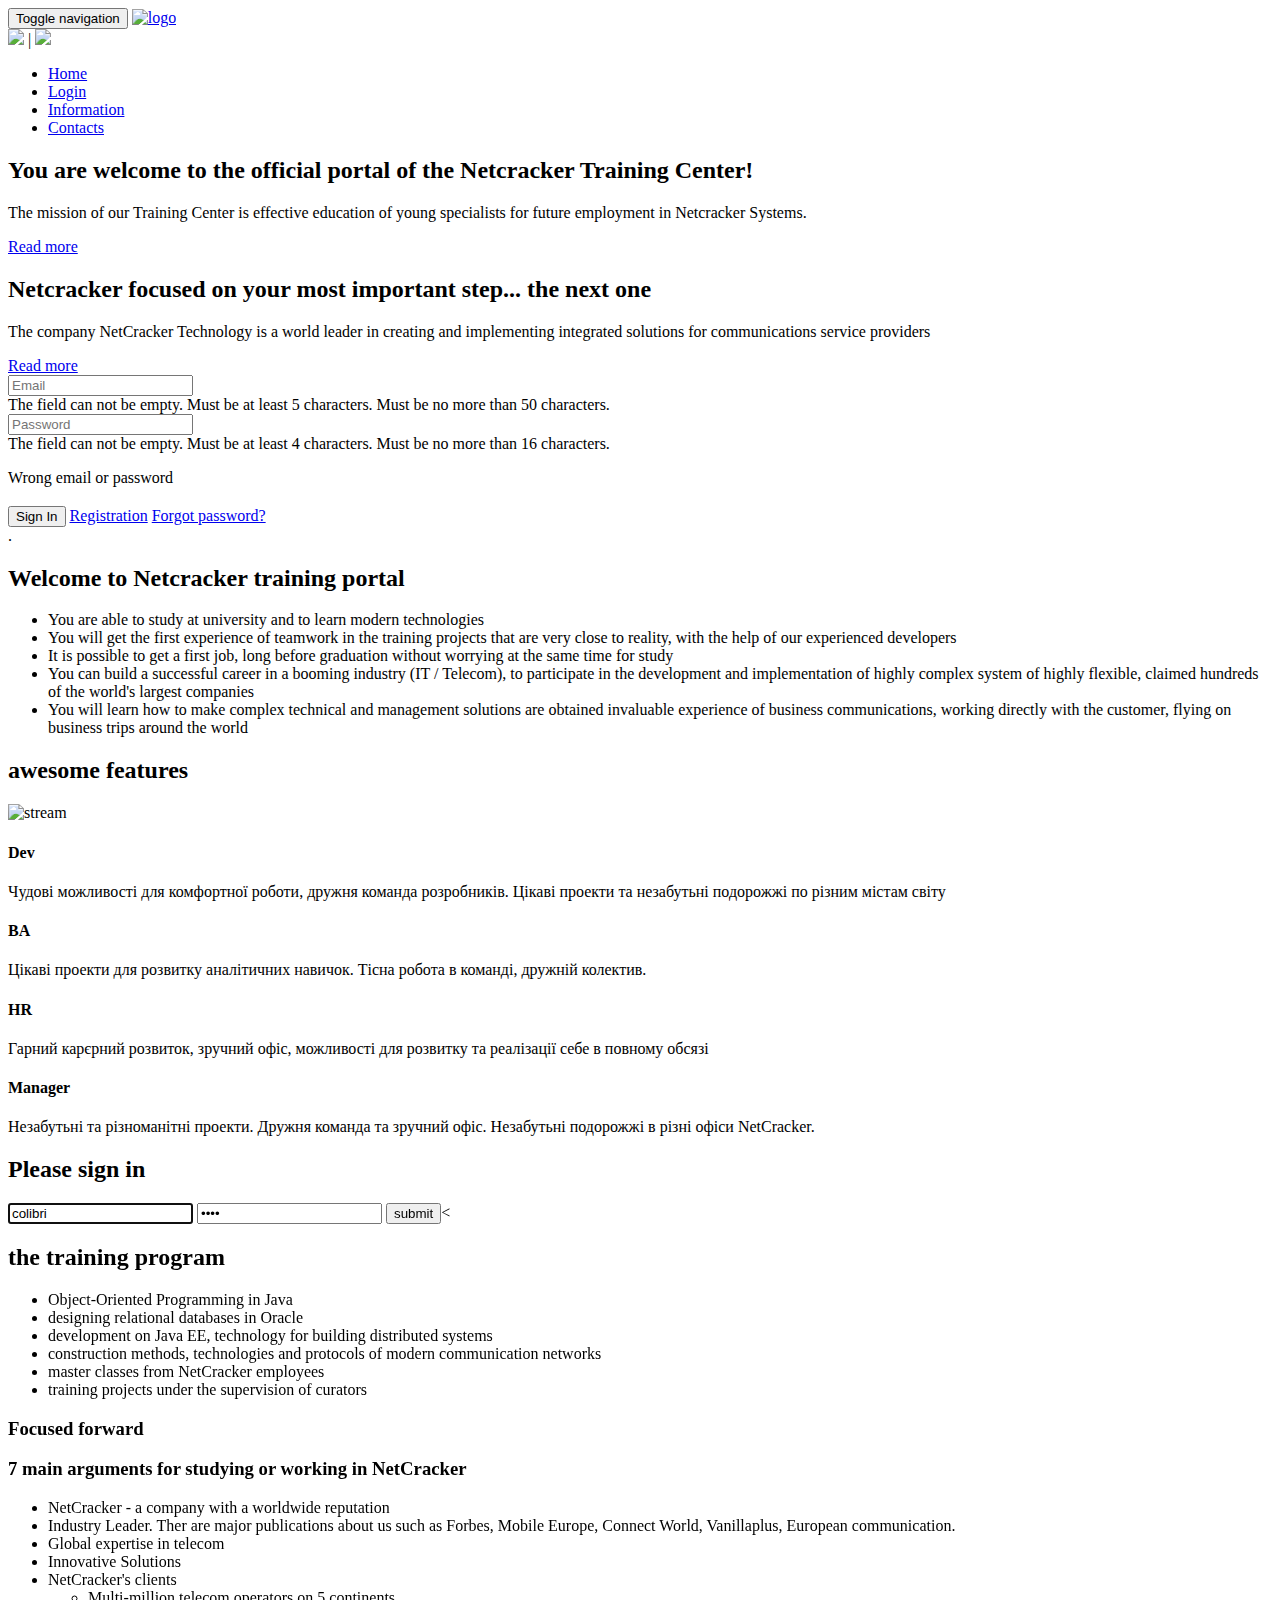
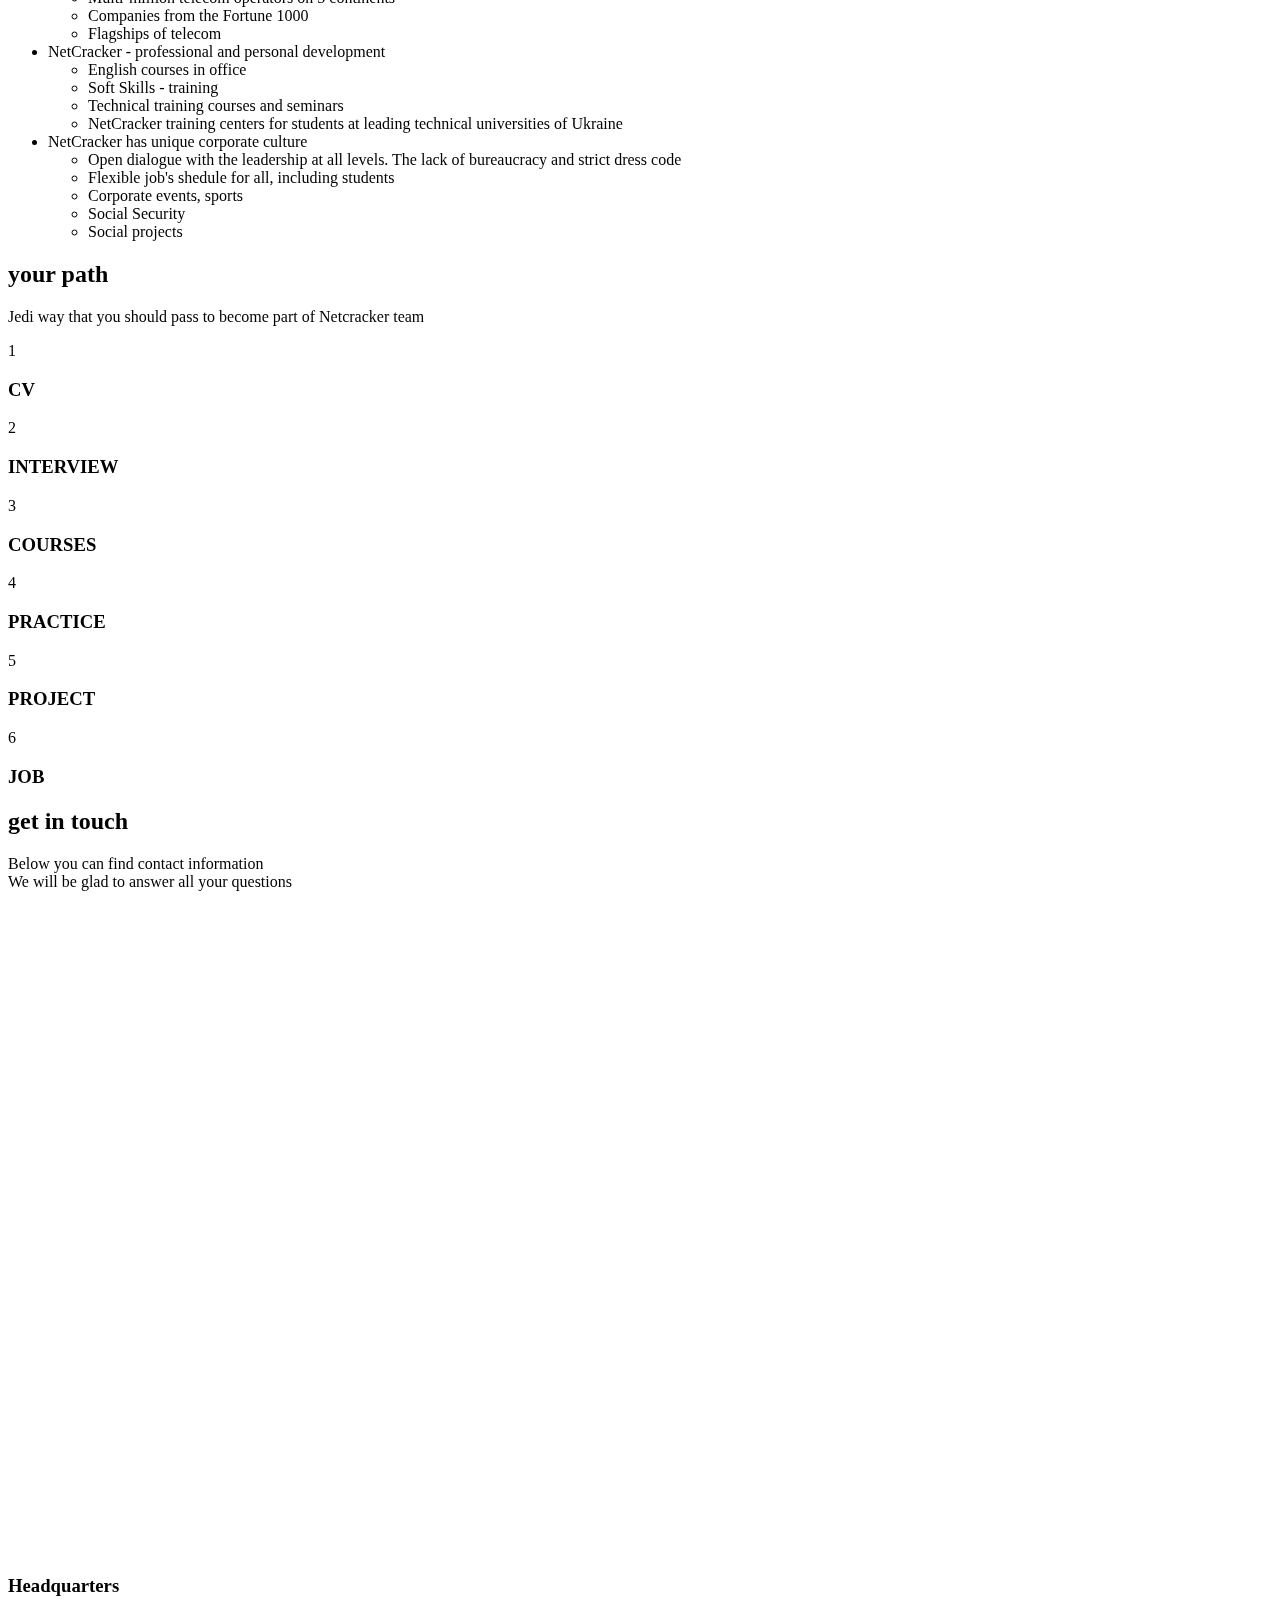
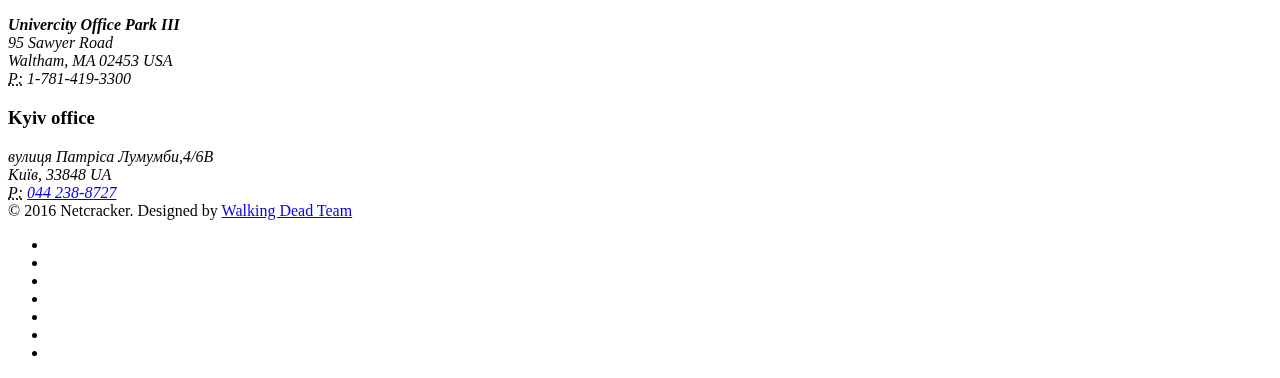
==== commit bf423385: "Merge, delete old security, create new security" ====
--- a/src/main/webapp/frontend/module/home/newMainPage/index.html
+++ b/src/main/webapp/frontend/module/home/newMainPage/index.html
@@ -383,6 +383,20 @@
                 </div>
             </div>
         </section>
+
+
+
+
+
+        <form action="/j_spring_security_check" method="post">
+            <h2 class="form-signin-heading">Please sign in</h2>
+            <input type="text" class="form-control" name="j_username" placeholder="Email address" required autofocus value="colibri">
+            <input type="password" class="form-control" name="j_password" placeholder="Password" required value="1234">
+            <input name="submit" type="submit" value="submit" /><
+            <input type="hidden" name="${_csrf.parameterName}" value="${_csrf.token}" />
+        </form>
+
+
 
 
         <div class="section-header">
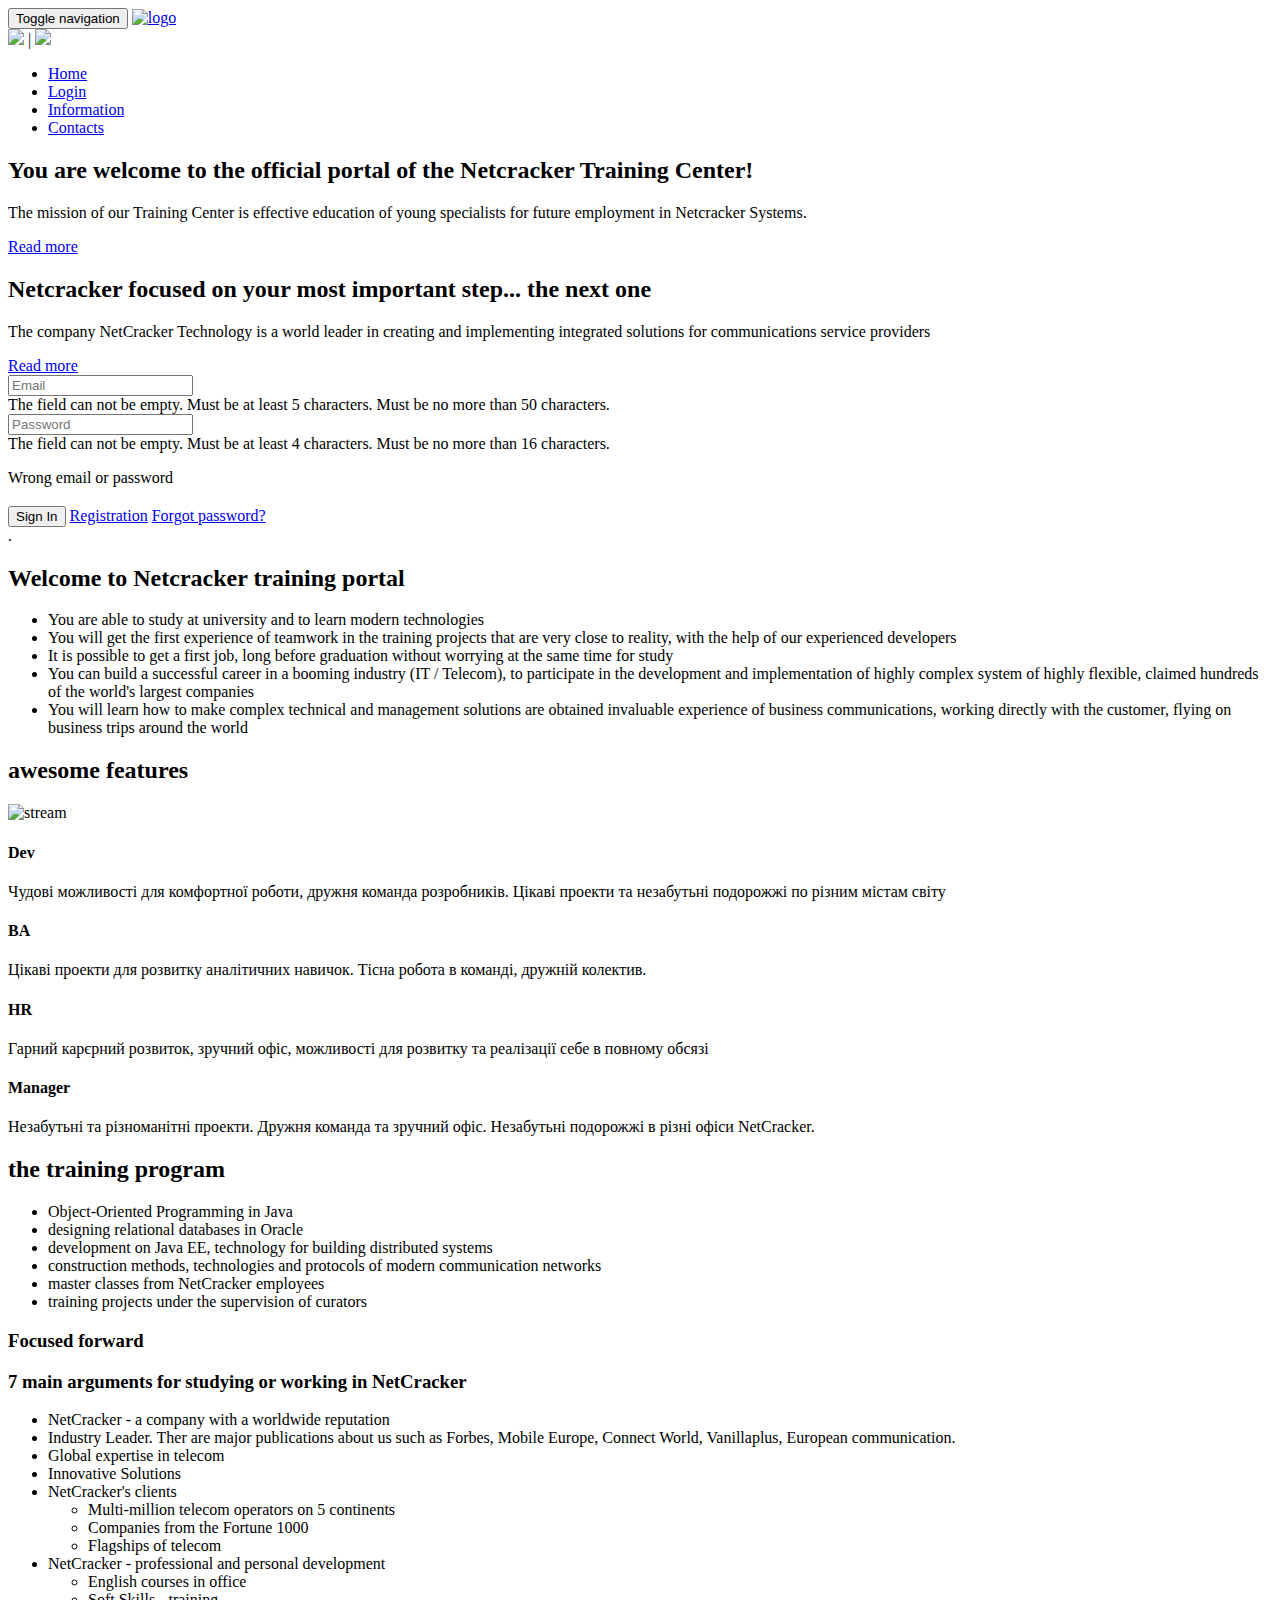
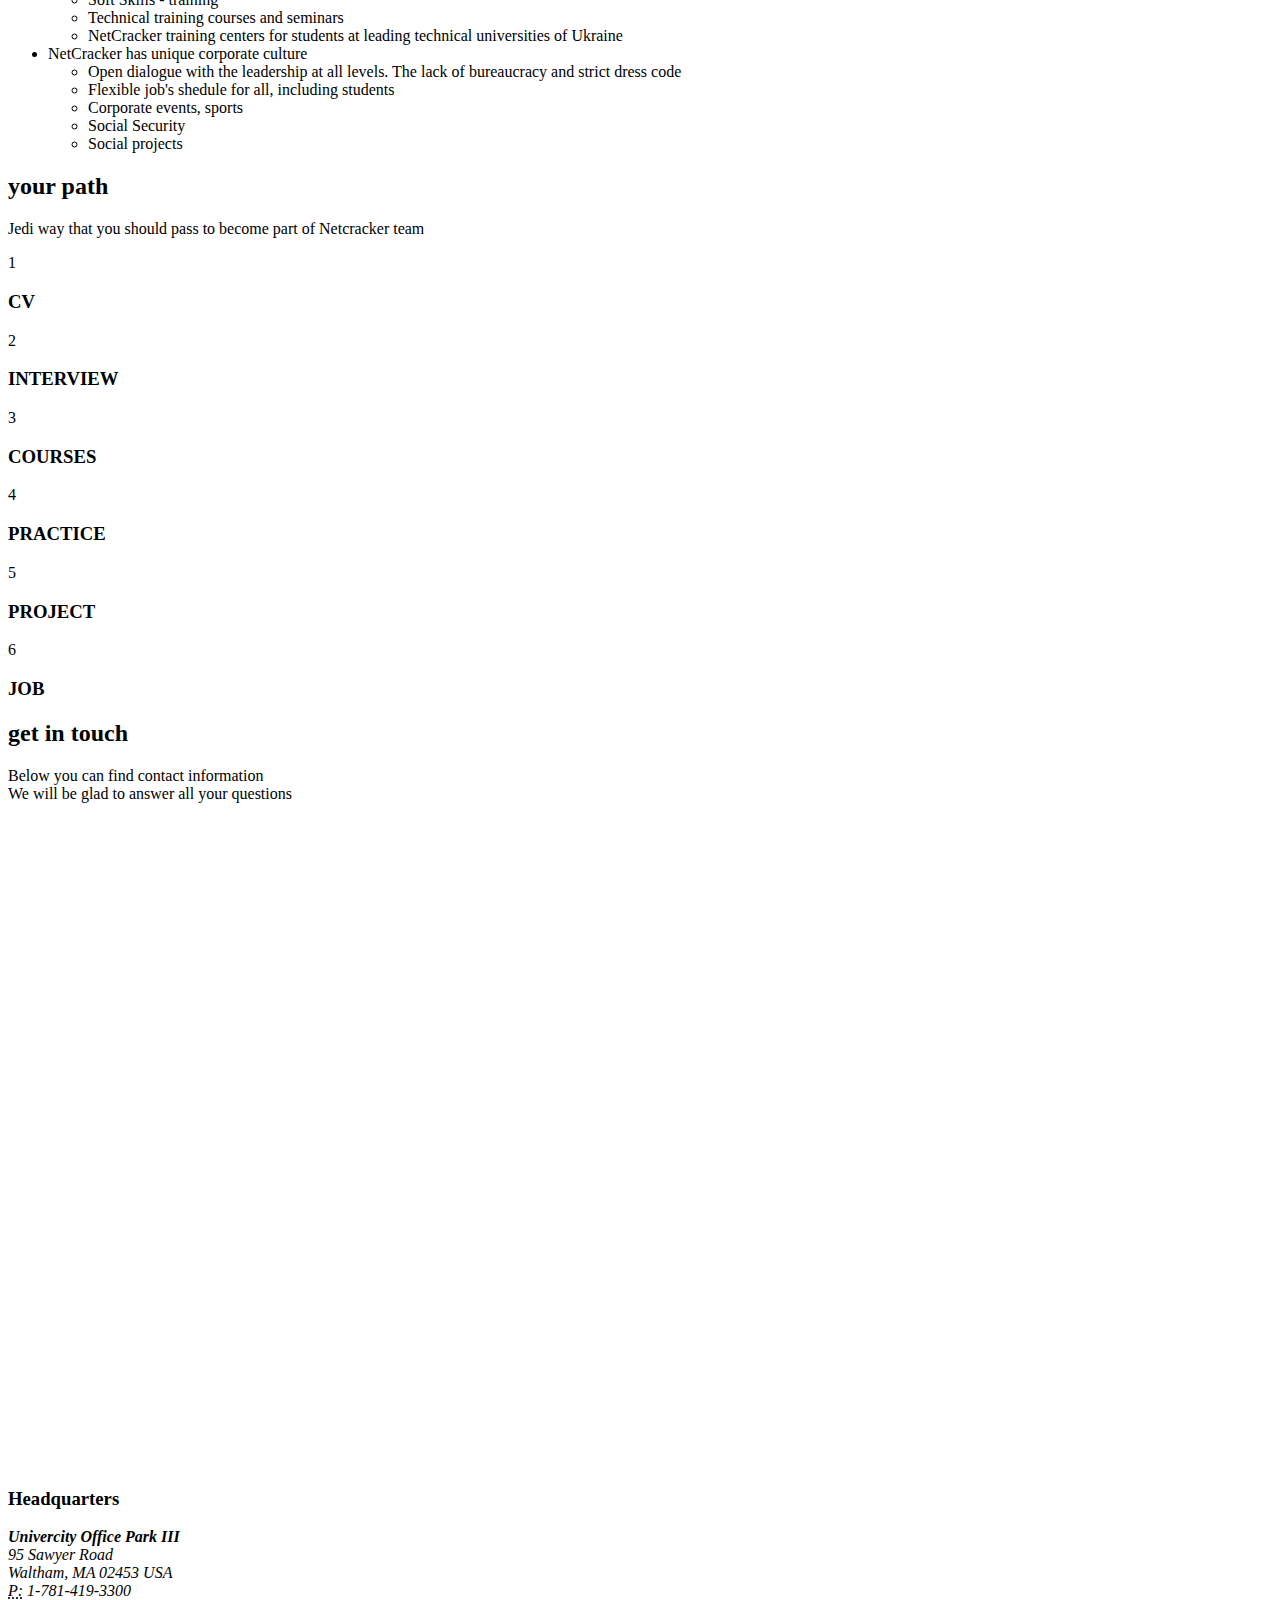
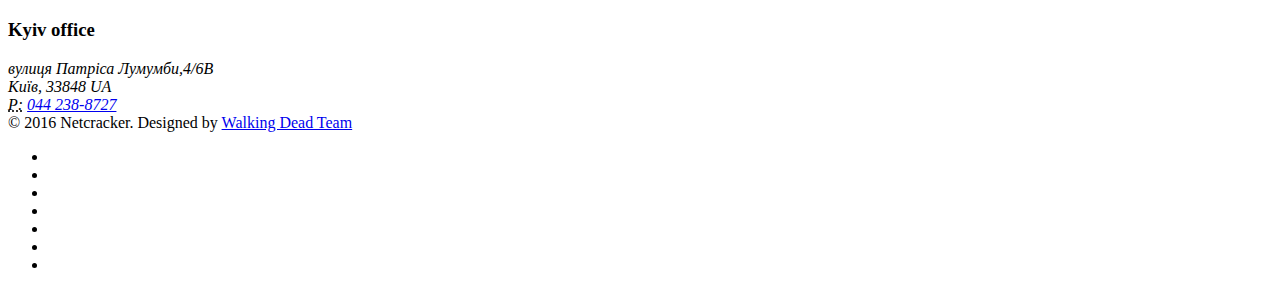
==== commit 3bce4fdb: "add CSRF tokens" ====
--- a/src/main/webapp/frontend/module/home/newMainPage/index.html
+++ b/src/main/webapp/frontend/module/home/newMainPage/index.html
@@ -159,8 +159,7 @@
 
                     -->
                     <button  style="margin-top: 3px;"
-                             class="btn btn-lg btn-primary btn-block signbtn" type="submit" value="go" ng-disabled="authForm.$invalid"
-                             ng-click="login()">Sign In
+                             class="btn btn-lg btn-primary btn-block signbtn" type="submit" value="go" ng-disabled="authForm.$invalid" ng-click="login()">Sign In
                     </button>
 
 
@@ -384,17 +383,6 @@
             </div>
         </section>
 
-
-
-
-
-        <form action="/j_spring_security_check" method="post">
-            <h2 class="form-signin-heading">Please sign in</h2>
-            <input type="text" class="form-control" name="j_username" placeholder="Email address" required autofocus value="colibri">
-            <input type="password" class="form-control" name="j_password" placeholder="Password" required value="1234">
-            <input name="submit" type="submit" value="submit" /><
-            <input type="hidden" name="${_csrf.parameterName}" value="${_csrf.token}" />
-        </form>
 
 
 
